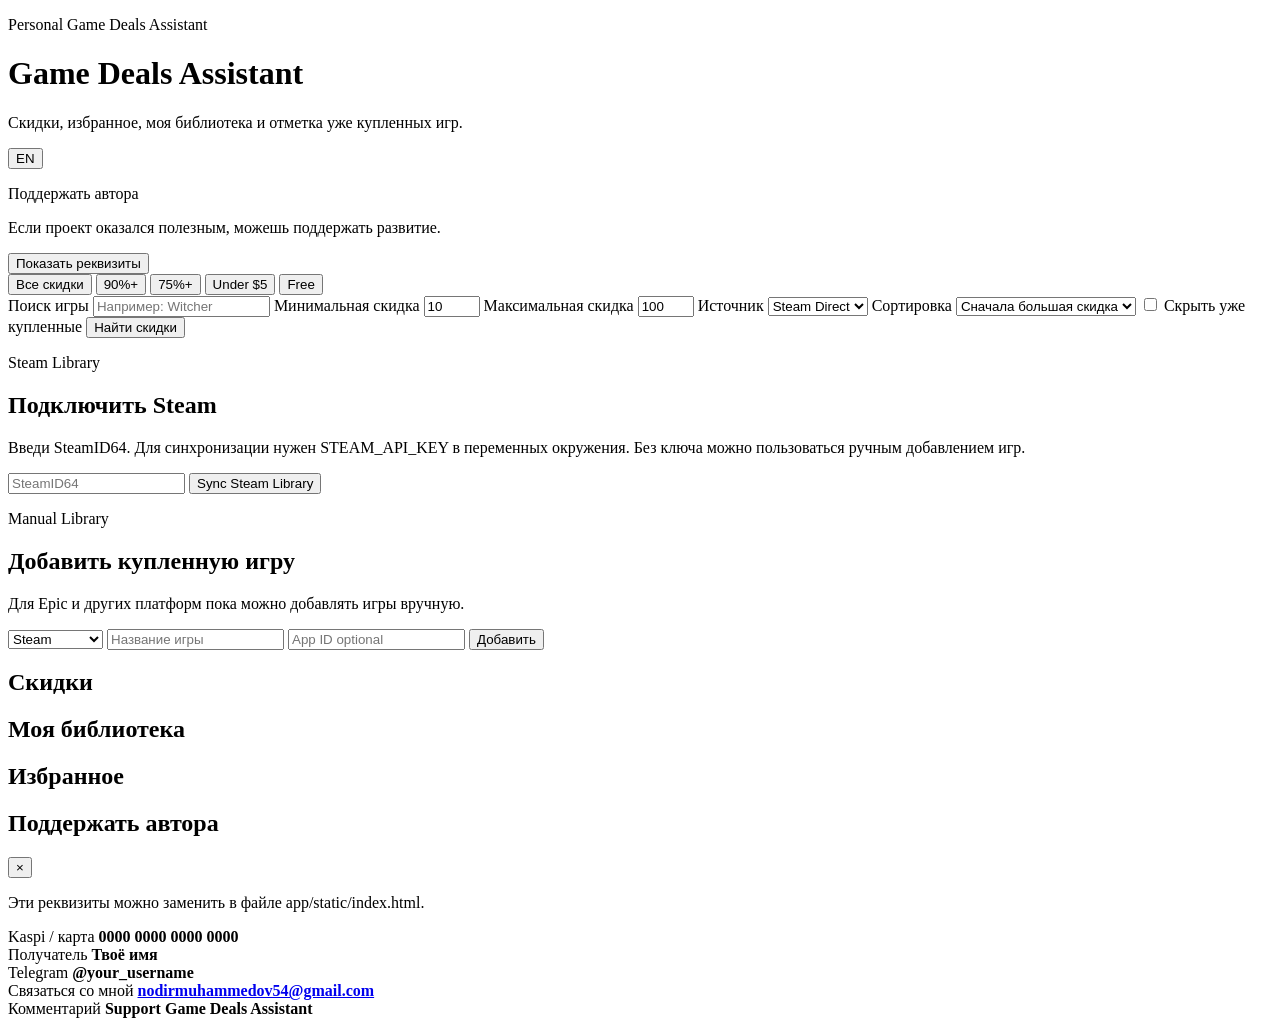
==== app/static/index.html @ 3bfd1684 "Fix language script cache" ====
<!DOCTYPE html>
<html lang="ru">
<head>
    <meta charset="UTF-8">
    <title>Game Deals Assistant</title>
    <link rel="stylesheet" href="/static/styles.css">
</head>
<body>
    <header class="hero">
        <div>
            <p class="badge" data-i18n="badge">Personal Game Deals Assistant</p>
            <h1 data-i18n="mainTitle">Game Deals Assistant</h1>
            <p class="subtitle" data-i18n="subtitle">
                Скидки, избранное, моя библиотека и отметка уже купленных игр.
            </p>
        </div>

        <div class="support-box">
            <button id="langToggleBtn" class="lang-btn">EN</button>

            <p class="support-title" data-i18n="supportTitle">Поддержать автора</p>
            <p class="support-text" data-i18n="supportText">
                Если проект оказался полезным, можешь поддержать развитие.
            </p>
            <button id="supportBtn" data-i18n="supportButton">Показать реквизиты</button>
        </div>
    </header>

    <main>
        <section class="panel">
            <div class="quick-actions">
                <button data-preset="all" data-i18n="allDeals">Все скидки</button>
                <button data-preset="90" data-i18n="discount90">90%+</button>
                <button data-preset="75" data-i18n="discount75">75%+</button>
                <button data-preset="under5" data-i18n="under5">Under $5</button>
                <button data-preset="free" data-i18n="free">Free</button>
            </div>

            <div class="filters">
                <label>
                    <span data-i18n="searchGame">Поиск игры</span>
                    <input
                        id="titleSearch"
                        type="text"
                        placeholder="Например: Witcher"
                        data-i18n-placeholder="searchPlaceholder"
                    >
                </label>

                <label>
                    <span data-i18n="minDiscount">Минимальная скидка</span>
                    <input id="minDiscount" type="number" min="0" max="100" value="10">
                </label>

                <label>
                    <span data-i18n="maxDiscount">Максимальная скидка</span>
                    <input id="maxDiscount" type="number" min="0" max="100" value="100">
                </label>

                <label>
                    <span data-i18n="source">Источник</span>
                    <select id="storeSelect">
                        <option value="steam_direct">Steam Direct</option>
                    </select>
                </label>

                <label>
                    <span data-i18n="sort">Сортировка</span>
                    <select id="sortSelect">
                        <option value="savings" data-i18n="sortSavings">Сначала большая скидка</option>
                        <option value="price" data-i18n="sortPrice">Сначала дешевле</option>
                        <option value="title" data-i18n="sortTitle">По названию</option>
                        <option value="store" data-i18n="sortStore">По магазину</option>
                    </select>
                </label>

                <label class="checkbox-label">
                    <input id="hideOwned" type="checkbox">
                    <span data-i18n="hideOwned">Скрыть уже купленные</span>
                </label>

                <button id="loadDealsBtn" data-i18n="findDeals">Найти скидки</button>
            </div>

            <p id="errorBox" class="error"></p>
        </section>

        <section class="library-section">
            <div class="library-card">
                <p class="badge">Steam Library</p>
                <h2 data-i18n="steamLibrary">Подключить Steam</h2>
                <p data-i18n="steamText">
                    Введи SteamID64. Для синхронизации нужен STEAM_API_KEY в переменных окружения.
                    Без ключа можно пользоваться ручным добавлением игр.
                </p>

                <div class="inline-form">
                    <input id="steamIdInput" type="text" placeholder="SteamID64">
                    <button id="syncSteamBtn" data-i18n="syncSteam">Sync Steam Library</button>
                </div>

                <p id="steamSyncStatus" class="muted"></p>
            </div>

            <div class="library-card">
                <p class="badge">Manual Library</p>
                <h2 data-i18n="manualLibrary">Добавить купленную игру</h2>
                <p data-i18n="manualText">
                    Для Epic и других платформ пока можно добавлять игры вручную.
                </p>

                <div class="inline-form">
                    <select id="manualPlatform">
                        <option value="steam">Steam</option>
                        <option value="epic">Epic Games</option>
                        <option value="gog">GOG</option>
                        <option value="other">Other</option>
                    </select>

                    <input
                        id="manualTitle"
                        type="text"
                        placeholder="Название игры"
                        data-i18n-placeholder="manualTitlePlaceholder"
                    >

                    <input
                        id="manualGameId"
                        type="text"
                        placeholder="App ID optional"
                        data-i18n-placeholder="manualGameIdPlaceholder"
                    >

                    <button id="manualAddBtn" data-i18n="add">Добавить</button>
                </div>
            </div>
        </section>

        <section class="grid-section">
            <div class="section-head">
                <h2 data-i18n="deals">Скидки</h2>
                <p id="dealsCount"></p>
            </div>
            <div id="dealsGrid" class="grid"></div>
        </section>

        <section class="grid-section">
            <div class="section-head">
                <h2 data-i18n="myLibrary">Моя библиотека</h2>
                <p id="ownedCount"></p>
            </div>
            <div id="ownedGrid" class="grid compact-grid"></div>
        </section>

        <section class="grid-section">
            <div class="section-head">
                <h2 data-i18n="favorites">Избранное</h2>
            </div>
            <div id="favoritesGrid" class="grid"></div>
        </section>
    </main>

    <div id="supportModal" class="modal hidden">
        <div class="modal-card">
            <div class="modal-head">
                <h2 data-i18n="supportTitle">Поддержать автора</h2>
                <button id="closeSupportBtn" class="icon-btn">×</button>
            </div>

            <p class="muted" data-i18n="supportModalText">
                Эти реквизиты можно заменить в файле app/static/index.html.
            </p>

            <div class="support-details">
                <div>
                    <span data-i18n="cardKaspi">Kaspi / карта</span>
                    <strong>0000 0000 0000 0000</strong>
                </div>

                <div>
                    <span data-i18n="receiver">Получатель</span>
                    <strong>Твоё имя</strong>
                </div>

                <div>
                    <span data-i18n="telegram">Telegram</span>
                    <strong>@your_username</strong>
                </div>

                <div>
                    <span data-i18n="contactMe">Связаться со мной</span>
                    <strong>
                        <a href="mailto:nodirmuhammedov54@gmail.com">nodirmuhammedov54@gmail.com</a>
                    </strong>
                </div>

                <div>
                    <span data-i18n="comment">Комментарий</span>
                    <strong>Support Game Deals Assistant</strong>
                </div>
            </div>
        </div>
    </div>

    <script src="/static/script.js?v=3"></script>
</body>
</html>
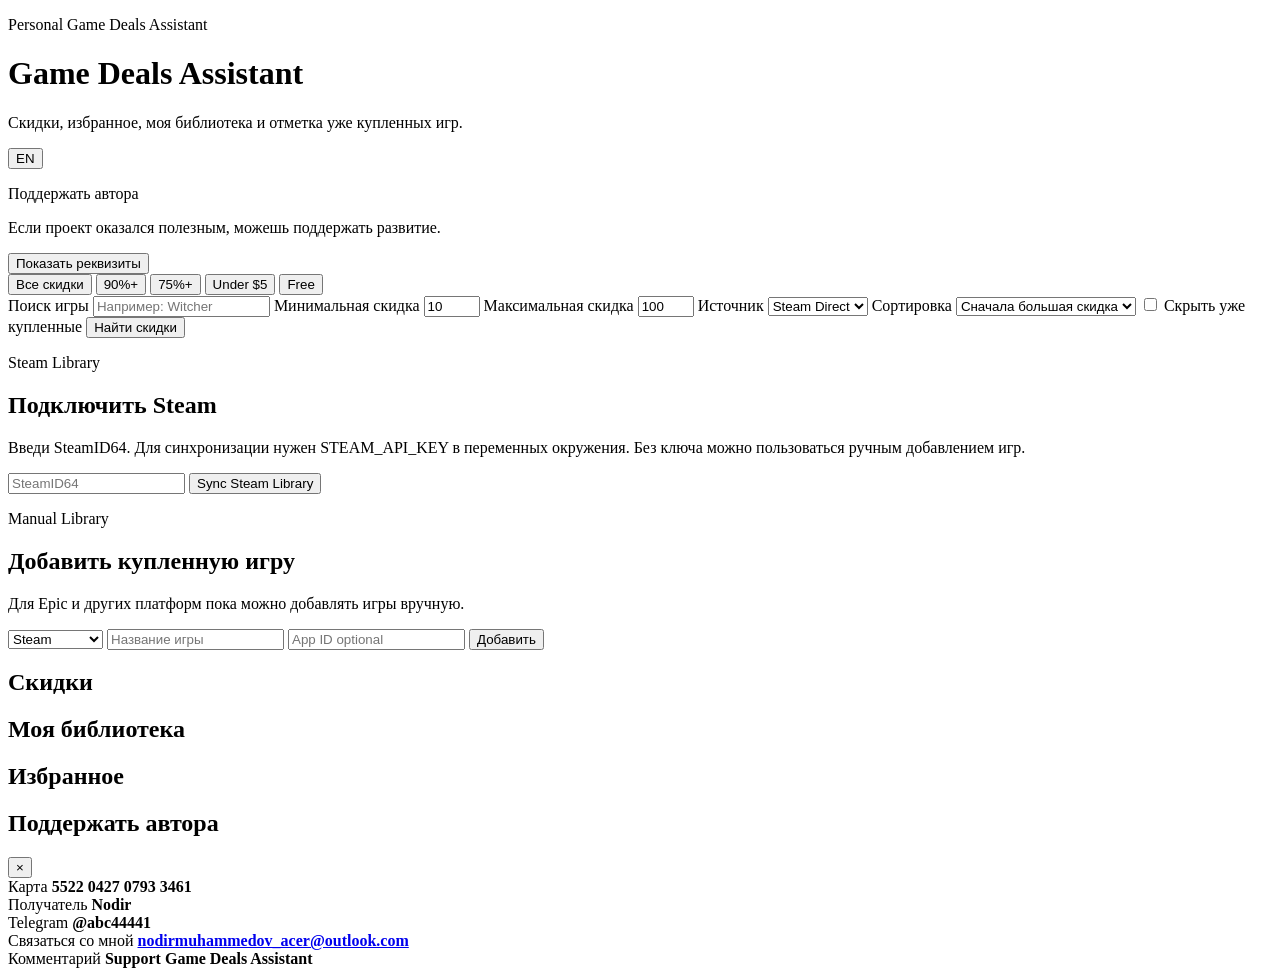
==== commit 631aa2d0: "Revise support details and contact information Updated support details in the HTML file, including n" ====
--- a/app/static/index.html
+++ b/app/static/index.html
@@ -167,30 +167,26 @@
                 <button id="closeSupportBtn" class="icon-btn">×</button>
             </div>
 
-            <p class="muted" data-i18n="supportModalText">
-                Эти реквизиты можно заменить в файле app/static/index.html.
-            </p>
-
             <div class="support-details">
                 <div>
-                    <span data-i18n="cardKaspi">Kaspi / карта</span>
-                    <strong>0000 0000 0000 0000</strong>
+                    <span data-i18n="cardKaspi">Карта</span>
+                    <strong>5522 0427 0793 3461</strong>
                 </div>
 
                 <div>
                     <span data-i18n="receiver">Получатель</span>
-                    <strong>Твоё имя</strong>
+                    <strong>Nodir</strong>
                 </div>
 
                 <div>
                     <span data-i18n="telegram">Telegram</span>
-                    <strong>@your_username</strong>
+                    <strong>@abc44441</strong>
                 </div>
 
                 <div>
                     <span data-i18n="contactMe">Связаться со мной</span>
                     <strong>
-                        <a href="mailto:nodirmuhammedov54@gmail.com">nodirmuhammedov54@gmail.com</a>
+                        <a href="mailto:nodirmuhammedov_acer@outlook.com">nodirmuhammedov_acer@outlook.com</a>
                     </strong>
                 </div>
 
@@ -204,4 +200,4 @@
 
     <script src="/static/script.js?v=3"></script>
 </body>
-</html>+</html>
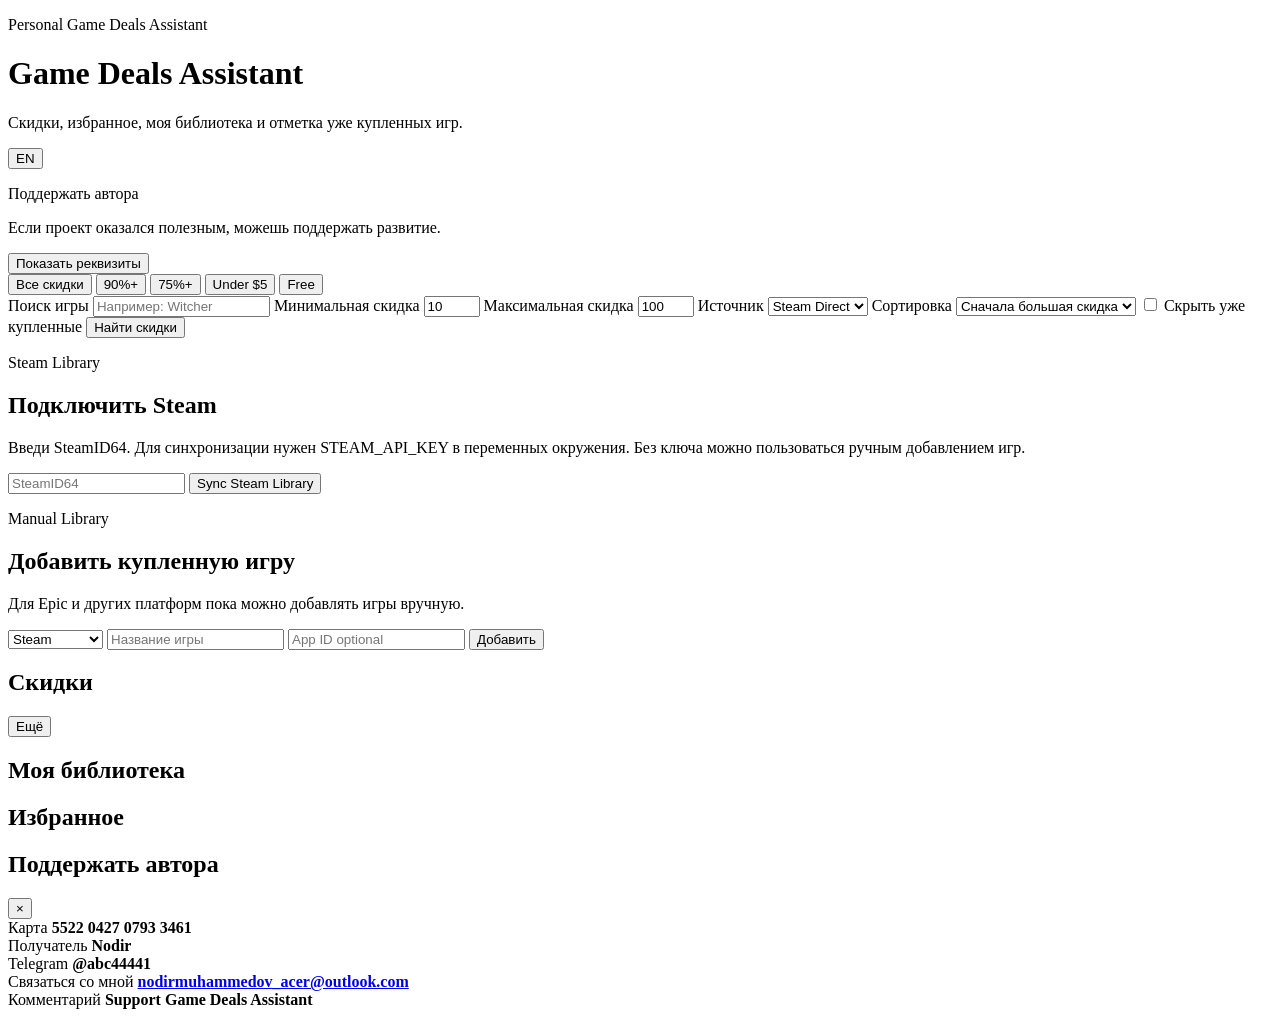
==== commit 087e698d: "improved searching function" ====
--- a/app/static/index.html
+++ b/app/static/index.html
@@ -142,6 +142,9 @@
                 <p id="dealsCount"></p>
             </div>
             <div id="dealsGrid" class="grid"></div>
+            <button id="loadMoreBtn" class="load-more-btn hidden" data-i18n="loadMore">
+        Ещё
+            </button>
         </section>
 
         <section class="grid-section">
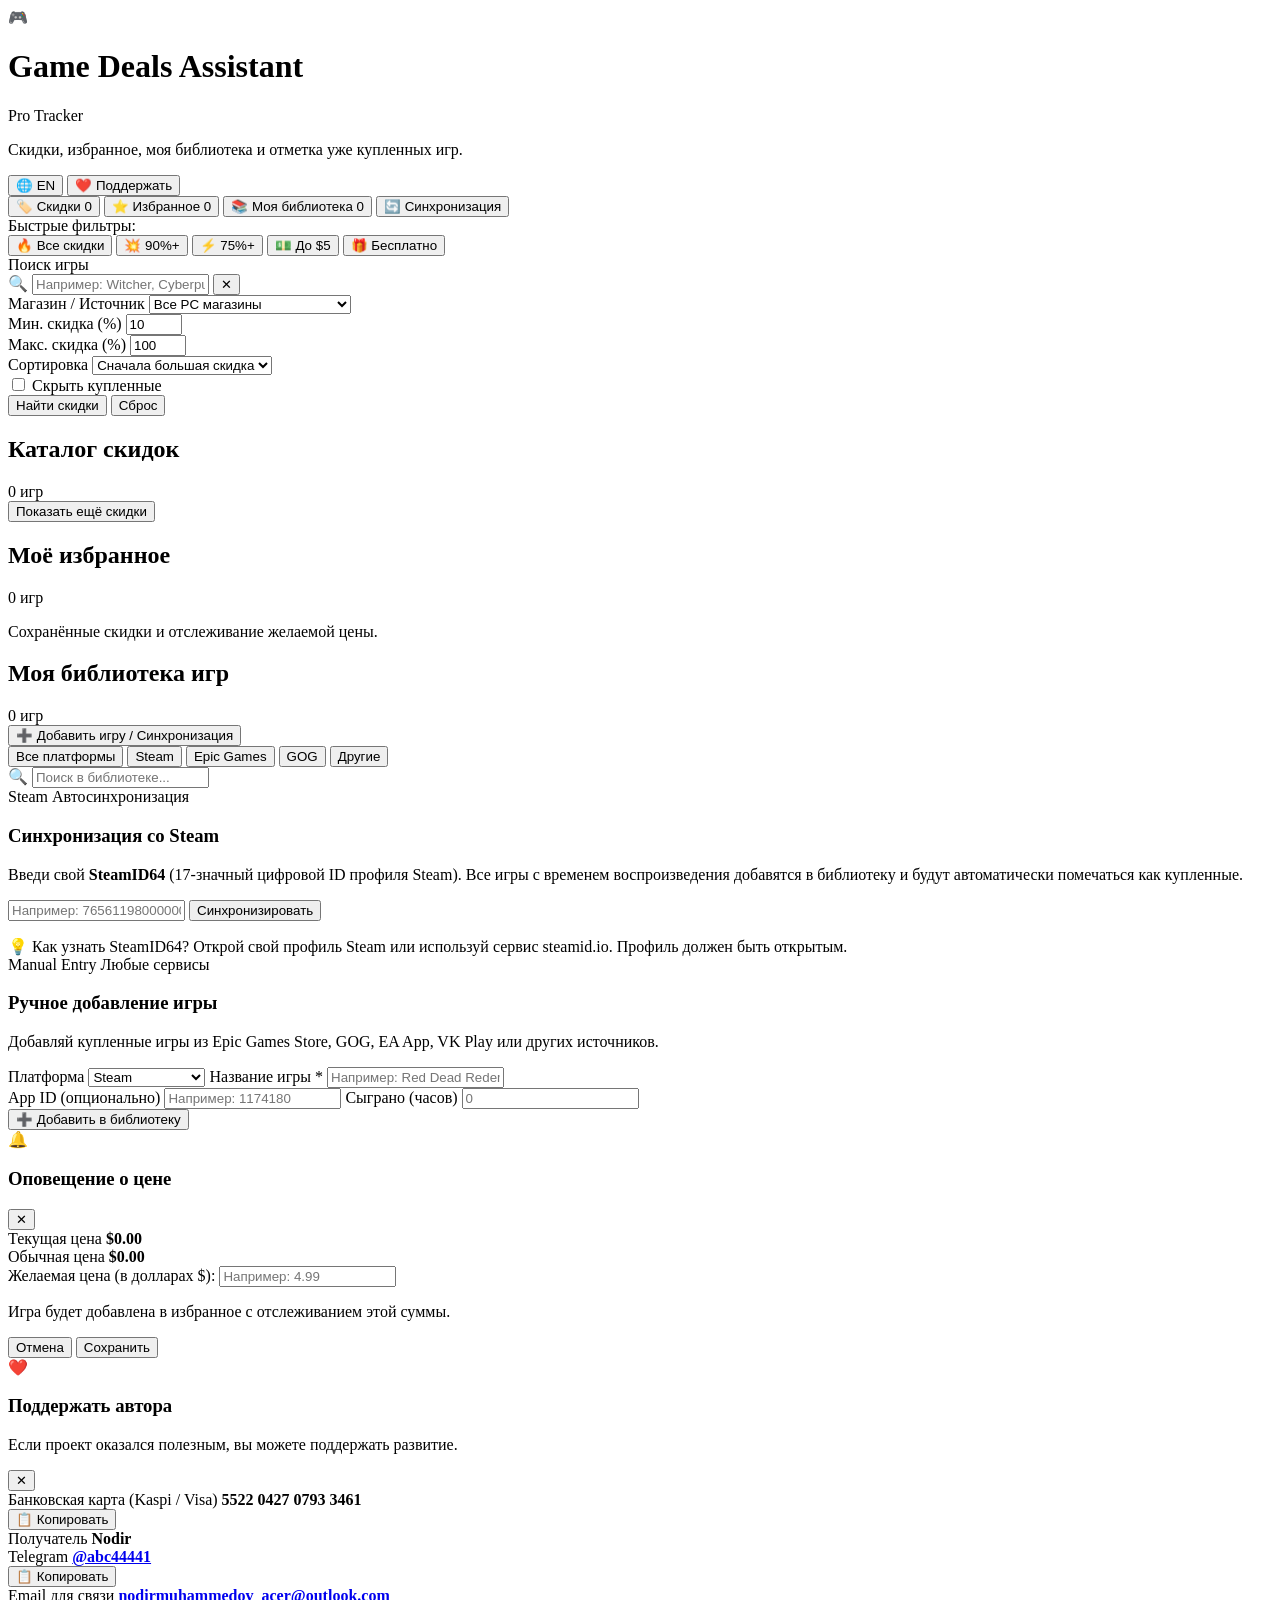
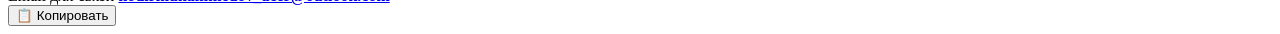
==== commit 18930a75: "Super fix" ====
--- a/app/static/index.html
+++ b/app/static/index.html
@@ -2,205 +2,405 @@
 <html lang="ru">
 <head>
     <meta charset="UTF-8">
+    <meta name="viewport" content="width=device-width, initial-scale=1.0">
     <title>Game Deals Assistant</title>
+    <link rel="icon" href="data:image/svg+xml,<svg xmlns=%22http://www.w3.org/2000/svg%22 viewBox=%220%22%20%220%22%20%22100%22%20%22100%22><text y=%22.9em%22 font-size=%2290%22>🎮</text></svg>">
     <link rel="stylesheet" href="/static/styles.css">
 </head>
 <body>
-    <header class="hero">
-        <div>
-            <p class="badge" data-i18n="badge">Personal Game Deals Assistant</p>
-            <h1 data-i18n="mainTitle">Game Deals Assistant</h1>
-            <p class="subtitle" data-i18n="subtitle">
-                Скидки, избранное, моя библиотека и отметка уже купленных игр.
-            </p>
+    <header class="navbar">
+        <div class="nav-brand">
+            <span class="brand-icon">🎮</span>
+            <div>
+                <div class="brand-title-wrap">
+                    <h1 class="brand-title">Game Deals Assistant</h1>
+                    <span class="brand-tag" data-i18n="badge">Pro Tracker</span>
+                </div>
+                <p class="brand-subtitle" data-i18n="subtitle">
+                    Скидки, избранное, моя библиотека и отметка уже купленных игр.
+                </p>
+            </div>
         </div>
 
-        <div class="support-box">
-            <button id="langToggleBtn" class="lang-btn">EN</button>
-
-            <p class="support-title" data-i18n="supportTitle">Поддержать автора</p>
-            <p class="support-text" data-i18n="supportText">
-                Если проект оказался полезным, можешь поддержать развитие.
-            </p>
-            <button id="supportBtn" data-i18n="supportButton">Показать реквизиты</button>
+        <div class="nav-actions">
+            <button id="langToggleBtn" class="pill-btn lang-btn" title="Switch language">
+                <span class="lang-flag">🌐</span>
+                <span id="langLabel">EN</span>
+            </button>
+            <button id="supportBtn" class="pill-btn support-btn" title="Поддержать автора">
+                <span>❤️</span>
+                <span data-i18n="supportButton">Поддержать</span>
+            </button>
         </div>
     </header>
 
-    <main>
-        <section class="panel">
-            <div class="quick-actions">
-                <button data-preset="all" data-i18n="allDeals">Все скидки</button>
-                <button data-preset="90" data-i18n="discount90">90%+</button>
-                <button data-preset="75" data-i18n="discount75">75%+</button>
-                <button data-preset="under5" data-i18n="under5">Under $5</button>
-                <button data-preset="free" data-i18n="free">Free</button>
-            </div>
-
-            <div class="filters">
-                <label>
-                    <span data-i18n="searchGame">Поиск игры</span>
-                    <input
-                        id="titleSearch"
-                        type="text"
-                        placeholder="Например: Witcher"
-                        data-i18n-placeholder="searchPlaceholder"
-                    >
-                </label>
-
-                <label>
-                    <span data-i18n="minDiscount">Минимальная скидка</span>
-                    <input id="minDiscount" type="number" min="0" max="100" value="10">
-                </label>
-
-                <label>
-                    <span data-i18n="maxDiscount">Максимальная скидка</span>
-                    <input id="maxDiscount" type="number" min="0" max="100" value="100">
-                </label>
-
-                <label>
-                    <span data-i18n="source">Источник</span>
-                    <select id="storeSelect">
-                        <option value="steam_direct">Steam Direct</option>
-                    </select>
-                </label>
-
-                <label>
-                    <span data-i18n="sort">Сортировка</span>
-                    <select id="sortSelect">
-                        <option value="savings" data-i18n="sortSavings">Сначала большая скидка</option>
-                        <option value="price" data-i18n="sortPrice">Сначала дешевле</option>
-                        <option value="title" data-i18n="sortTitle">По названию</option>
-                        <option value="store" data-i18n="sortStore">По магазину</option>
-                    </select>
-                </label>
-
-                <label class="checkbox-label">
-                    <input id="hideOwned" type="checkbox">
-                    <span data-i18n="hideOwned">Скрыть уже купленные</span>
-                </label>
-
-                <button id="loadDealsBtn" data-i18n="findDeals">Найти скидки</button>
-            </div>
-
-            <p id="errorBox" class="error"></p>
+    <div class="tabs-bar">
+        <button class="tab-btn active" data-tab="deals">
+            <span class="tab-icon">🏷️</span>
+            <span data-i18n="dealsTab">Скидки</span>
+            <span id="dealsCountBadge" class="tab-count">0</span>
+        </button>
+        <button class="tab-btn" data-tab="favorites">
+            <span class="tab-icon">⭐</span>
+            <span data-i18n="favoritesTab">Избранное</span>
+            <span id="favCountBadge" class="tab-count">0</span>
+        </button>
+        <button class="tab-btn" data-tab="library">
+            <span class="tab-icon">📚</span>
+            <span data-i18n="libraryTab">Моя библиотека</span>
+            <span id="libraryCountBadge" class="tab-count">0</span>
+        </button>
+        <button class="tab-btn" data-tab="sync">
+            <span class="tab-icon">🔄</span>
+            <span data-i18n="syncTab">Синхронизация</span>
+        </button>
+    </div>
+
+    <main class="content-container">
+        <!-- TAB 1: DEALS -->
+        <section id="tab-deals" class="tab-pane active">
+            <div class="panel filter-panel">
+                <div class="presets-row">
+                    <span class="presets-label" data-i18n="presetsLabel">Быстрые фильтры:</span>
+                    <div class="quick-actions">
+                        <button class="preset-btn active" data-preset="all" data-i18n="allDeals">🔥 Все скидки</button>
+                        <button class="preset-btn" data-preset="90" data-i18n="discount90">💥 90%+</button>
+                        <button class="preset-btn" data-preset="75" data-i18n="discount75">⚡ 75%+</button>
+                        <button class="preset-btn" data-preset="under5" data-i18n="under5">💵 До $5</button>
+                        <button class="preset-btn" data-preset="free" data-i18n="free">🎁 Бесплатно</button>
+                    </div>
+                </div>
+
+                <div class="filters-grid">
+                    <div class="filter-field search-field">
+                        <label for="titleSearch" data-i18n="searchGame">Поиск игры</label>
+                        <div class="input-with-clear">
+                            <span class="input-icon">🔍</span>
+                            <input
+                                id="titleSearch"
+                                type="text"
+                                placeholder="Например: Witcher, Cyberpunk, Doom..."
+                                data-i18n-placeholder="searchPlaceholder"
+                                autocomplete="off"
+                            >
+                            <button id="clearSearchBtn" class="clear-btn hidden" title="Очистить">✕</button>
+                        </div>
+                    </div>
+
+                    <div class="filter-field">
+                        <label for="storeSelect" data-i18n="source">Магазин / Источник</label>
+                        <select id="storeSelect">
+                            <option value="cheapshark_all" data-i18n="allStores">Все PC магазины</option>
+                            <option value="steam_direct">Steam Direct (Официальный)</option>
+                        </select>
+                    </div>
+
+                    <div class="filter-field">
+                        <label for="minDiscount" data-i18n="minDiscount">Мин. скидка (%)</label>
+                        <input id="minDiscount" type="number" min="0" max="100" value="10">
+                    </div>
+
+                    <div class="filter-field">
+                        <label for="maxDiscount" data-i18n="maxDiscount">Макс. скидка (%)</label>
+                        <input id="maxDiscount" type="number" min="0" max="100" value="100">
+                    </div>
+
+                    <div class="filter-field">
+                        <label for="sortSelect" data-i18n="sort">Сортировка</label>
+                        <select id="sortSelect">
+                            <option value="savings" data-i18n="sortSavings">Сначала большая скидка</option>
+                            <option value="price_asc" data-i18n="sortPriceAsc">Сначала дешевле</option>
+                            <option value="price_desc" data-i18n="sortPriceDesc">Сначала дороже</option>
+                            <option value="rating" data-i18n="sortRating">По рейтингу сделки</option>
+                            <option value="title" data-i18n="sortTitle">По названию (A-Z)</option>
+                            <option value="store" data-i18n="sortStore">По магазину</option>
+                        </select>
+                    </div>
+
+                    <div class="filter-field checkbox-field">
+                        <label class="switch-label">
+                            <input id="hideOwned" type="checkbox">
+                            <span class="switch-slider"></span>
+                            <span class="switch-text" data-i18n="hideOwned">Скрыть купленные</span>
+                        </label>
+                    </div>
+
+                    <div class="filter-actions">
+                        <button id="loadDealsBtn" class="btn btn-primary" data-i18n="findDeals">Найти скидки</button>
+                        <button id="resetFiltersBtn" class="btn btn-ghost" title="Сбросить фильтры" data-i18n="resetFilters">Сброс</button>
+                    </div>
+                </div>
+
+                <div id="errorBox" class="alert-box error hidden"></div>
+            </div>
+
+            <div class="section-head">
+                <div class="head-title-wrap">
+                    <h2 data-i18n="dealsHeading">Каталог скидок</h2>
+                    <span id="dealsCount" class="count-tag">0 игр</span>
+                </div>
+                <div class="view-status" id="dealsStatusText"></div>
+            </div>
+
+            <div id="dealsGrid" class="grid deals-grid"></div>
+
+            <div class="pagination-wrap">
+                <button id="loadMoreBtn" class="btn btn-secondary load-more-btn hidden" data-i18n="loadMore">
+                    Показать ещё скидки
+                </button>
+            </div>
         </section>
 
-        <section class="library-section">
-            <div class="library-card">
-                <p class="badge">Steam Library</p>
-                <h2 data-i18n="steamLibrary">Подключить Steam</h2>
-                <p data-i18n="steamText">
-                    Введи SteamID64. Для синхронизации нужен STEAM_API_KEY в переменных окружения.
-                    Без ключа можно пользоваться ручным добавлением игр.
+        <!-- TAB 2: FAVORITES -->
+        <section id="tab-favorites" class="tab-pane">
+            <div class="section-head">
+                <div class="head-title-wrap">
+                    <h2 data-i18n="favoritesHeading">Моё избранное</h2>
+                    <span id="favoritesCount" class="count-tag">0 игр</span>
+                </div>
+                <p class="section-desc" data-i18n="favoritesDesc">
+                    Сохранённые скидки и отслеживание желаемой цены.
                 </p>
-
-                <div class="inline-form">
-                    <input id="steamIdInput" type="text" placeholder="SteamID64">
-                    <button id="syncSteamBtn" data-i18n="syncSteam">Sync Steam Library</button>
-                </div>
-
-                <p id="steamSyncStatus" class="muted"></p>
-            </div>
-
-            <div class="library-card">
-                <p class="badge">Manual Library</p>
-                <h2 data-i18n="manualLibrary">Добавить купленную игру</h2>
-                <p data-i18n="manualText">
-                    Для Epic и других платформ пока можно добавлять игры вручную.
-                </p>
-
-                <div class="inline-form">
-                    <select id="manualPlatform">
-                        <option value="steam">Steam</option>
-                        <option value="epic">Epic Games</option>
-                        <option value="gog">GOG</option>
-                        <option value="other">Other</option>
-                    </select>
-
-                    <input
-                        id="manualTitle"
-                        type="text"
-                        placeholder="Название игры"
-                        data-i18n-placeholder="manualTitlePlaceholder"
-                    >
-
-                    <input
-                        id="manualGameId"
-                        type="text"
-                        placeholder="App ID optional"
-                        data-i18n-placeholder="manualGameIdPlaceholder"
-                    >
-
-                    <button id="manualAddBtn" data-i18n="add">Добавить</button>
-                </div>
-            </div>
+            </div>
+
+            <div id="favoritesGrid" class="grid favorites-grid"></div>
         </section>
 
-        <section class="grid-section">
+        <!-- TAB 3: LIBRARY -->
+        <section id="tab-library" class="tab-pane">
             <div class="section-head">
-                <h2 data-i18n="deals">Скидки</h2>
-                <p id="dealsCount"></p>
-            </div>
-            <div id="dealsGrid" class="grid"></div>
-            <button id="loadMoreBtn" class="load-more-btn hidden" data-i18n="loadMore">
-        Ещё
-            </button>
+                <div class="head-title-wrap">
+                    <h2 data-i18n="libraryHeading">Моя библиотека игр</h2>
+                    <span id="libraryCount" class="count-tag">0 игр</span>
+                </div>
+                <div class="library-actions-head">
+                    <button id="jumpToSyncBtn" class="btn btn-sm btn-secondary" data-i18n="addOrSyncBtn">
+                        ➕ Добавить игру / Синхронизация
+                    </button>
+                </div>
+            </div>
+
+            <div class="library-filter-bar">
+                <div class="library-pills">
+                    <button class="lib-pill active" data-platform="all" data-i18n="platformAll">Все платформы</button>
+                    <button class="lib-pill" data-platform="steam">Steam</button>
+                    <button class="lib-pill" data-platform="epic">Epic Games</button>
+                    <button class="lib-pill" data-platform="gog">GOG</button>
+                    <button class="lib-pill" data-platform="other" data-i18n="platformOther">Другие</button>
+                </div>
+
+                <div class="input-with-clear lib-search-wrap">
+                    <span class="input-icon">🔍</span>
+                    <input id="librarySearchInput" type="text" placeholder="Поиск в библиотеке..." data-i18n-placeholder="searchLibraryPlaceholder">
+                </div>
+            </div>
+
+            <div id="ownedGrid" class="grid library-grid"></div>
         </section>
 
-        <section class="grid-section">
-            <div class="section-head">
-                <h2 data-i18n="myLibrary">Моя библиотека</h2>
-                <p id="ownedCount"></p>
-            </div>
-            <div id="ownedGrid" class="grid compact-grid"></div>
-        </section>
-
-        <section class="grid-section">
-            <div class="section-head">
-                <h2 data-i18n="favorites">Избранное</h2>
-            </div>
-            <div id="favoritesGrid" class="grid"></div>
+        <!-- TAB 4: SYNC & ADD -->
+        <section id="tab-sync" class="tab-pane">
+            <div class="library-section">
+                <!-- STEAM SYNC CARD -->
+                <div class="library-card">
+                    <div class="card-badge-row">
+                        <span class="badge steam-badge">Steam</span>
+                        <span class="badge-status" id="steamAccountStatus" data-i18n="autoSync">Автосинхронизация</span>
+                    </div>
+                    <h3 data-i18n="steamLibrary">Синхронизация со Steam</h3>
+                    <p class="card-text" data-i18n="steamText">
+                        Введи свой <strong>SteamID64</strong> (17-значный цифровой ID профиля Steam).
+                        Все игры с временем воспроизведения добавятся в библиотеку и будут автоматически помечаться как купленные.
+                    </p>
+
+                    <div class="inline-form">
+                        <input id="steamIdInput" type="text" placeholder="Например: 76561198000000000" autocomplete="off">
+                        <button id="syncSteamBtn" class="btn btn-primary" data-i18n="syncSteam">Синхронизировать</button>
+                    </div>
+
+                    <p id="steamSyncStatus" class="status-msg"></p>
+
+                    <div class="helper-box">
+                        <span class="helper-icon">💡</span>
+                        <span data-i18n="steamIdHelper">Как узнать SteamID64? Открой свой профиль Steam или используй сервис steamid.io. Профиль должен быть открытым.</span>
+                    </div>
+                </div>
+
+                <!-- MANUAL ADD CARD -->
+                <div class="library-card">
+                    <div class="card-badge-row">
+                        <span class="badge manual-badge">Manual Entry</span>
+                        <span class="badge-status" data-i18n="anyPlatform">Любые сервисы</span>
+                    </div>
+                    <h3 data-i18n="manualLibrary">Ручное добавление игры</h3>
+                    <p class="card-text" data-i18n="manualText">
+                        Добавляй купленные игры из Epic Games Store, GOG, EA App, VK Play или других источников.
+                    </p>
+
+                    <form id="manualAddForm" class="manual-form">
+                        <div class="form-row">
+                            <label>
+                                <span data-i18n="platformLabel">Платформа</span>
+                                <select id="manualPlatform">
+                                    <option value="steam">Steam</option>
+                                    <option value="epic">Epic Games</option>
+                                    <option value="gog">GOG</option>
+                                    <option value="ea">EA App</option>
+                                    <option value="ubisoft">Ubisoft Connect</option>
+                                    <option value="other">Другое / Other</option>
+                                </select>
+                            </label>
+
+                            <label class="flex-2">
+                                <span data-i18n="gameTitleLabel">Название игры *</span>
+                                <input
+                                    id="manualTitle"
+                                    type="text"
+                                    required
+                                    placeholder="Например: Red Dead Redemption 2"
+                                    data-i18n-placeholder="manualTitlePlaceholder"
+                                >
+                            </label>
+                        </div>
+
+                        <div class="form-row">
+                            <label>
+                                <span data-i18n="appIdOptional">App ID (опционально)</span>
+                                <input
+                                    id="manualGameId"
+                                    type="text"
+                                    placeholder="Например: 1174180"
+                                    data-i18n-placeholder="manualGameIdPlaceholder"
+                                >
+                            </label>
+
+                            <label>
+                                <span data-i18n="playtimeOptional">Сыграно (часов)</span>
+                                <input
+                                    id="manualPlaytime"
+                                    type="number"
+                                    min="0"
+                                    step="0.5"
+                                    placeholder="0"
+                                >
+                            </label>
+                        </div>
+
+                        <button id="manualAddBtn" type="submit" class="btn btn-primary btn-block" data-i18n="addGameBtn">
+                            ➕ Добавить в библиотеку
+                        </button>
+                    </form>
+                </div>
+            </div>
         </section>
     </main>
 
-    <div id="supportModal" class="modal hidden">
+    <!-- TARGET PRICE MODAL -->
+    <div id="targetPriceModal" class="modal hidden" role="dialog" aria-modal="true">
         <div class="modal-card">
             <div class="modal-head">
-                <h2 data-i18n="supportTitle">Поддержать автора</h2>
-                <button id="closeSupportBtn" class="icon-btn">×</button>
-            </div>
-
-            <div class="support-details">
-                <div>
-                    <span data-i18n="cardKaspi">Карта</span>
-                    <strong>5522 0427 0793 3461</strong>
-                </div>
-
-                <div>
-                    <span data-i18n="receiver">Получатель</span>
-                    <strong>Nodir</strong>
-                </div>
-
-                <div>
-                    <span data-i18n="telegram">Telegram</span>
-                    <strong>@abc44441</strong>
-                </div>
-
-                <div>
-                    <span data-i18n="contactMe">Связаться со мной</span>
-                    <strong>
-                        <a href="mailto:nodirmuhammedov_acer@outlook.com">nodirmuhammedov_acer@outlook.com</a>
-                    </strong>
-                </div>
-
-                <div>
-                    <span data-i18n="comment">Комментарий</span>
-                    <strong>Support Game Deals Assistant</strong>
-                </div>
+                <div class="modal-title-wrap">
+                    <span class="modal-emoji">🔔</span>
+                    <div>
+                        <h3 data-i18n="targetPriceModalTitle">Оповещение о цене</h3>
+                        <p id="targetModalGameTitle" class="modal-game-name"></p>
+                    </div>
+                </div>
+                <button class="close-modal-btn" data-close="targetPriceModal">✕</button>
+            </div>
+
+            <div class="modal-body">
+                <div class="price-comparison-box">
+                    <div>
+                        <span class="price-lbl" data-i18n="currentPrice">Текущая цена</span>
+                        <strong id="targetModalCurrentPrice" class="price-val">$0.00</strong>
+                    </div>
+                    <div>
+                        <span class="price-lbl" data-i18n="normalPrice">Обычная цена</span>
+                        <strong id="targetModalNormalPrice" class="price-val strike">$0.00</strong>
+                    </div>
+                </div>
+
+                <label class="modal-input-label">
+                    <span data-i18n="targetPriceInputLabel">Желаемая цена (в долларах $):</span>
+                    <input id="targetPriceInput" type="number" min="0" step="0.5" placeholder="Например: 4.99">
+                </label>
+                <p class="modal-hint" data-i18n="targetPriceHint">
+                    Игра будет добавлена в избранное с отслеживанием этой суммы.
+                </p>
+            </div>
+
+            <div class="modal-footer">
+                <button class="btn btn-ghost" data-close="targetPriceModal" data-i18n="cancelBtn">Отмена</button>
+                <button id="saveTargetPriceBtn" class="btn btn-primary" data-i18n="saveAlertBtn">Сохранить</button>
             </div>
         </div>
     </div>
 
-    <script src="/static/script.js?v=3"></script>
+    <!-- SUPPORT AUTHOR MODAL -->
+    <div id="supportModal" class="modal hidden" role="dialog" aria-modal="true">
+        <div class="modal-card support-modal-card">
+            <div class="modal-head">
+                <div class="modal-title-wrap">
+                    <span class="modal-emoji">❤️</span>
+                    <div>
+                        <h3 data-i18n="supportTitle">Поддержать автора</h3>
+                        <p class="modal-subtext" data-i18n="supportText">
+                            Если проект оказался полезным, вы можете поддержать развитие.
+                        </p>
+                    </div>
+                </div>
+                <button id="closeSupportBtn" class="close-modal-btn">✕</button>
+            </div>
+
+            <div class="support-details">
+                <div class="support-item">
+                    <div class="support-info">
+                        <span class="support-lbl" data-i18n="cardKaspi">Банковская карта (Kaspi / Visa)</span>
+                        <strong class="support-val copyable" id="cardNumberVal">5522 0427 0793 3461</strong>
+                    </div>
+                    <button class="copy-btn" data-copy="5522 0427 0793 3461" title="Скопировать">
+                        📋 <span class="copy-text" data-i18n="copyBtn">Копировать</span>
+                    </button>
+                </div>
+
+                <div class="support-item">
+                    <div class="support-info">
+                        <span class="support-lbl" data-i18n="receiver">Получатель</span>
+                        <strong class="support-val">Nodir</strong>
+                    </div>
+                </div>
+
+                <div class="support-item">
+                    <div class="support-info">
+                        <span class="support-lbl" data-i18n="telegram">Telegram</span>
+                        <strong class="support-val">
+                            <a href="https://t.me/abc44441" target="_blank" rel="noopener">@abc44441</a>
+                        </strong>
+                    </div>
+                    <button class="copy-btn" data-copy="@abc44441" title="Скопировать">
+                        📋 <span class="copy-text" data-i18n="copyBtn">Копировать</span>
+                    </button>
+                </div>
+
+                <div class="support-item">
+                    <div class="support-info">
+                        <span class="support-lbl" data-i18n="contactMe">Email для связи</span>
+                        <strong class="support-val">
+                            <a href="mailto:nodirmuhammedov_acer@outlook.com">nodirmuhammedov_acer@outlook.com</a>
+                        </strong>
+                    </div>
+                    <button class="copy-btn" data-copy="nodirmuhammedov_acer@outlook.com" title="Скопировать">
+                        📋 <span class="copy-text" data-i18n="copyBtn">Копировать</span>
+                    </button>
+                </div>
+            </div>
+        </div>
+    </div>
+
+    <!-- TOAST NOTIFICATION CONTAINER -->
+    <div id="toastContainer" class="toast-container" aria-live="polite"></div>
+
+    <script src="/static/script.js?v=4"></script>
 </body>
 </html>
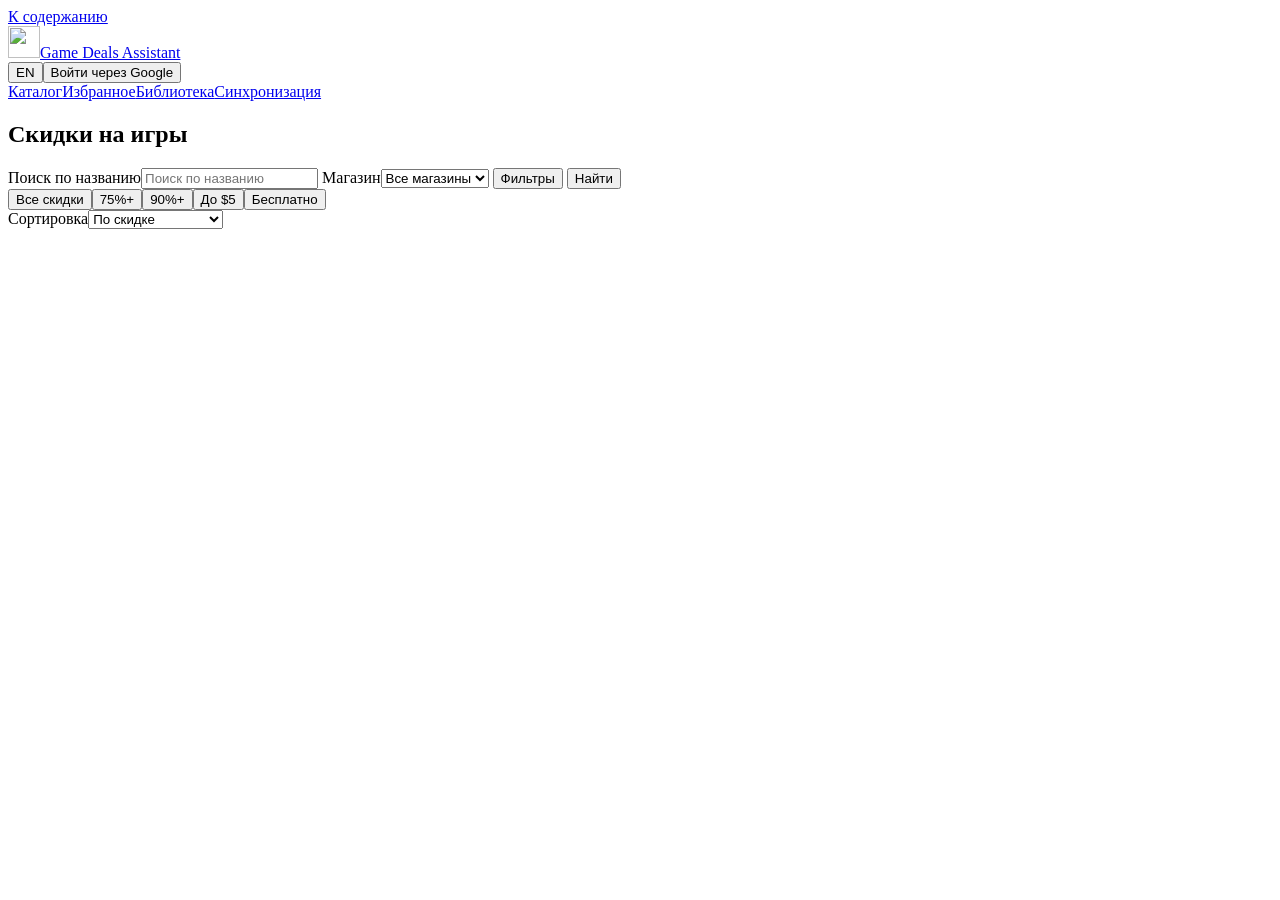
==== commit 95c660e9: "feat(ui): redesign interface with session-aware navigation, auth states, and brand assets" ====
--- a/app/static/index.html
+++ b/app/static/index.html
@@ -1,406 +1,211 @@
-<!DOCTYPE html>
+<!doctype html>
 <html lang="ru">
-<head>
-    <meta charset="UTF-8">
-    <meta name="viewport" content="width=device-width, initial-scale=1.0">
+  <head>
+    <meta charset="utf-8" />
+    <meta name="viewport" content="width=device-width, initial-scale=1" />
+    <meta name="theme-color" content="#fafbf8" />
     <title>Game Deals Assistant</title>
-    <link rel="icon" href="data:image/svg+xml,<svg xmlns=%22http://www.w3.org/2000/svg%22 viewBox=%220%22%20%220%22%20%22100%22%20%22100%22><text y=%22.9em%22 font-size=%2290%22>🎮</text></svg>">
-    <link rel="stylesheet" href="/static/styles.css">
-</head>
-<body>
-    <header class="navbar">
-        <div class="nav-brand">
-            <span class="brand-icon">🎮</span>
-            <div>
-                <div class="brand-title-wrap">
-                    <h1 class="brand-title">Game Deals Assistant</h1>
-                    <span class="brand-tag" data-i18n="badge">Pro Tracker</span>
-                </div>
-                <p class="brand-subtitle" data-i18n="subtitle">
-                    Скидки, избранное, моя библиотека и отметка уже купленных игр.
-                </p>
-            </div>
-        </div>
-
-        <div class="nav-actions">
-            <button id="langToggleBtn" class="pill-btn lang-btn" title="Switch language">
-                <span class="lang-flag">🌐</span>
-                <span id="langLabel">EN</span>
+    <link rel="icon" href="/static/mark.svg" type="image/svg+xml" />
+    <link rel="stylesheet" href="/static/styles.css" />
+    <script defer src="/static/script.js"></script>
+  </head>
+  <body>
+    <a class="skip" href="#main" data-t="skip">К содержанию</a>
+    <header>
+      <div class="wrap mast">
+        <a class="brand" href="#deals"
+          ><img src="/static/mark.svg" width="32" height="32" alt="" />Game
+          Deals Assistant</a
+        >
+        <div class="account">
+          <button id="language" type="button">EN</button
+          ><span id="identity"></span
+          ><button id="account" type="button" data-t="login">
+            Войти через Google
+          </button>
+        </div>
+      </div>
+    </header>
+    <nav class="wrap nav">
+      <a href="#deals" data-t="catalog">Каталог</a
+      ><a href="#favorites" data-t="favorites">Избранное</a
+      ><a href="#library" data-t="library">Библиотека</a
+      ><a href="#sync" data-t="sync">Синхронизация</a>
+    </nav>
+    <main id="main" class="wrap" tabindex="-1">
+      <div id="notice" role="alert" hidden>
+        <span></span><button type="button" data-t="close">Закрыть</button>
+      </div>
+      <section id="deals">
+        <h1 data-t="deals">Скидки на игры</h1>
+        <form id="filters">
+          <div class="toolbar">
+            <label class="search"
+              ><span class="sr" data-t="search">Поиск по названию</span
+              ><input
+                id="query"
+                type="search"
+                data-placeholder="search"
+                placeholder="Поиск по названию"
+                maxlength="200"
+            /></label>
+            <label class="control"
+              ><span class="sr" data-t="store">Магазин</span
+              ><select id="store">
+                <option value="" data-t="allStores">Все магазины</option>
+                <option value="steam_direct">Steam Direct</option>
+              </select></label
+            >
+            <button
+              type="button"
+              id="toggleFilters"
+              aria-expanded="false"
+              aria-controls="advanced"
+              data-t="filters"
+            >
+              Фильтры
             </button>
-            <button id="supportBtn" class="pill-btn support-btn" title="Поддержать автора">
-                <span>❤️</span>
-                <span data-i18n="supportButton">Поддержать</span>
+            <button class="primary" data-t="find">Найти</button>
+          </div>
+          <div id="advanced" hidden>
+            <label
+              ><span data-t="min">Скидка от, %</span
+              ><input
+                id="min"
+                required
+                type="number"
+                min="0"
+                max="100"
+                value="10" /></label
+            ><label
+              ><span data-t="max">Скидка до, %</span
+              ><input
+                id="max"
+                required
+                type="number"
+                min="0"
+                max="100"
+                value="100" /></label
+            ><label class="check"
+              ><input id="owned" type="checkbox" /><span data-t="hideOwned"
+                >Скрыть купленные</span
+              ></label
+            ><button type="button" id="reset" data-t="reset">Сбросить</button>
+          </div>
+          <div class="presets">
+            <button
+              type="button"
+              data-preset="all"
+              aria-pressed="true"
+              data-t="all"
+            >
+              Все скидки</button
+            ><button type="button" data-preset="75">75%+</button
+            ><button type="button" data-preset="90">90%+</button
+            ><button type="button" data-preset="under5" data-t="under5">
+              До $5</button
+            ><button type="button" data-preset="free" data-t="free">
+              Бесплатно
             </button>
-        </div>
-    </header>
-
-    <div class="tabs-bar">
-        <button class="tab-btn active" data-tab="deals">
-            <span class="tab-icon">🏷️</span>
-            <span data-i18n="dealsTab">Скидки</span>
-            <span id="dealsCountBadge" class="tab-count">0</span>
-        </button>
-        <button class="tab-btn" data-tab="favorites">
-            <span class="tab-icon">⭐</span>
-            <span data-i18n="favoritesTab">Избранное</span>
-            <span id="favCountBadge" class="tab-count">0</span>
-        </button>
-        <button class="tab-btn" data-tab="library">
-            <span class="tab-icon">📚</span>
-            <span data-i18n="libraryTab">Моя библиотека</span>
-            <span id="libraryCountBadge" class="tab-count">0</span>
-        </button>
-        <button class="tab-btn" data-tab="sync">
-            <span class="tab-icon">🔄</span>
-            <span data-i18n="syncTab">Синхронизация</span>
-        </button>
-    </div>
-
-    <main class="content-container">
-        <!-- TAB 1: DEALS -->
-        <section id="tab-deals" class="tab-pane active">
-            <div class="panel filter-panel">
-                <div class="presets-row">
-                    <span class="presets-label" data-i18n="presetsLabel">Быстрые фильтры:</span>
-                    <div class="quick-actions">
-                        <button class="preset-btn active" data-preset="all" data-i18n="allDeals">🔥 Все скидки</button>
-                        <button class="preset-btn" data-preset="90" data-i18n="discount90">💥 90%+</button>
-                        <button class="preset-btn" data-preset="75" data-i18n="discount75">⚡ 75%+</button>
-                        <button class="preset-btn" data-preset="under5" data-i18n="under5">💵 До $5</button>
-                        <button class="preset-btn" data-preset="free" data-i18n="free">🎁 Бесплатно</button>
-                    </div>
-                </div>
-
-                <div class="filters-grid">
-                    <div class="filter-field search-field">
-                        <label for="titleSearch" data-i18n="searchGame">Поиск игры</label>
-                        <div class="input-with-clear">
-                            <span class="input-icon">🔍</span>
-                            <input
-                                id="titleSearch"
-                                type="text"
-                                placeholder="Например: Witcher, Cyberpunk, Doom..."
-                                data-i18n-placeholder="searchPlaceholder"
-                                autocomplete="off"
-                            >
-                            <button id="clearSearchBtn" class="clear-btn hidden" title="Очистить">✕</button>
-                        </div>
-                    </div>
-
-                    <div class="filter-field">
-                        <label for="storeSelect" data-i18n="source">Магазин / Источник</label>
-                        <select id="storeSelect">
-                            <option value="cheapshark_all" data-i18n="allStores">Все PC магазины</option>
-                            <option value="steam_direct">Steam Direct (Официальный)</option>
-                        </select>
-                    </div>
-
-                    <div class="filter-field">
-                        <label for="minDiscount" data-i18n="minDiscount">Мин. скидка (%)</label>
-                        <input id="minDiscount" type="number" min="0" max="100" value="10">
-                    </div>
-
-                    <div class="filter-field">
-                        <label for="maxDiscount" data-i18n="maxDiscount">Макс. скидка (%)</label>
-                        <input id="maxDiscount" type="number" min="0" max="100" value="100">
-                    </div>
-
-                    <div class="filter-field">
-                        <label for="sortSelect" data-i18n="sort">Сортировка</label>
-                        <select id="sortSelect">
-                            <option value="savings" data-i18n="sortSavings">Сначала большая скидка</option>
-                            <option value="price_asc" data-i18n="sortPriceAsc">Сначала дешевле</option>
-                            <option value="price_desc" data-i18n="sortPriceDesc">Сначала дороже</option>
-                            <option value="rating" data-i18n="sortRating">По рейтингу сделки</option>
-                            <option value="title" data-i18n="sortTitle">По названию (A-Z)</option>
-                            <option value="store" data-i18n="sortStore">По магазину</option>
-                        </select>
-                    </div>
-
-                    <div class="filter-field checkbox-field">
-                        <label class="switch-label">
-                            <input id="hideOwned" type="checkbox">
-                            <span class="switch-slider"></span>
-                            <span class="switch-text" data-i18n="hideOwned">Скрыть купленные</span>
-                        </label>
-                    </div>
-
-                    <div class="filter-actions">
-                        <button id="loadDealsBtn" class="btn btn-primary" data-i18n="findDeals">Найти скидки</button>
-                        <button id="resetFiltersBtn" class="btn btn-ghost" title="Сбросить фильтры" data-i18n="resetFilters">Сброс</button>
-                    </div>
-                </div>
-
-                <div id="errorBox" class="alert-box error hidden"></div>
-            </div>
-
-            <div class="section-head">
-                <div class="head-title-wrap">
-                    <h2 data-i18n="dealsHeading">Каталог скидок</h2>
-                    <span id="dealsCount" class="count-tag">0 игр</span>
-                </div>
-                <div class="view-status" id="dealsStatusText"></div>
-            </div>
-
-            <div id="dealsGrid" class="grid deals-grid"></div>
-
-            <div class="pagination-wrap">
-                <button id="loadMoreBtn" class="btn btn-secondary load-more-btn hidden" data-i18n="loadMore">
-                    Показать ещё скидки
-                </button>
-            </div>
-        </section>
-
-        <!-- TAB 2: FAVORITES -->
-        <section id="tab-favorites" class="tab-pane">
-            <div class="section-head">
-                <div class="head-title-wrap">
-                    <h2 data-i18n="favoritesHeading">Моё избранное</h2>
-                    <span id="favoritesCount" class="count-tag">0 игр</span>
-                </div>
-                <p class="section-desc" data-i18n="favoritesDesc">
-                    Сохранённые скидки и отслеживание желаемой цены.
-                </p>
-            </div>
-
-            <div id="favoritesGrid" class="grid favorites-grid"></div>
-        </section>
-
-        <!-- TAB 3: LIBRARY -->
-        <section id="tab-library" class="tab-pane">
-            <div class="section-head">
-                <div class="head-title-wrap">
-                    <h2 data-i18n="libraryHeading">Моя библиотека игр</h2>
-                    <span id="libraryCount" class="count-tag">0 игр</span>
-                </div>
-                <div class="library-actions-head">
-                    <button id="jumpToSyncBtn" class="btn btn-sm btn-secondary" data-i18n="addOrSyncBtn">
-                        ➕ Добавить игру / Синхронизация
-                    </button>
-                </div>
-            </div>
-
-            <div class="library-filter-bar">
-                <div class="library-pills">
-                    <button class="lib-pill active" data-platform="all" data-i18n="platformAll">Все платформы</button>
-                    <button class="lib-pill" data-platform="steam">Steam</button>
-                    <button class="lib-pill" data-platform="epic">Epic Games</button>
-                    <button class="lib-pill" data-platform="gog">GOG</button>
-                    <button class="lib-pill" data-platform="other" data-i18n="platformOther">Другие</button>
-                </div>
-
-                <div class="input-with-clear lib-search-wrap">
-                    <span class="input-icon">🔍</span>
-                    <input id="librarySearchInput" type="text" placeholder="Поиск в библиотеке..." data-i18n-placeholder="searchLibraryPlaceholder">
-                </div>
-            </div>
-
-            <div id="ownedGrid" class="grid library-grid"></div>
-        </section>
-
-        <!-- TAB 4: SYNC & ADD -->
-        <section id="tab-sync" class="tab-pane">
-            <div class="library-section">
-                <!-- STEAM SYNC CARD -->
-                <div class="library-card">
-                    <div class="card-badge-row">
-                        <span class="badge steam-badge">Steam</span>
-                        <span class="badge-status" id="steamAccountStatus" data-i18n="autoSync">Автосинхронизация</span>
-                    </div>
-                    <h3 data-i18n="steamLibrary">Синхронизация со Steam</h3>
-                    <p class="card-text" data-i18n="steamText">
-                        Введи свой <strong>SteamID64</strong> (17-значный цифровой ID профиля Steam).
-                        Все игры с временем воспроизведения добавятся в библиотеку и будут автоматически помечаться как купленные.
-                    </p>
-
-                    <div class="inline-form">
-                        <input id="steamIdInput" type="text" placeholder="Например: 76561198000000000" autocomplete="off">
-                        <button id="syncSteamBtn" class="btn btn-primary" data-i18n="syncSteam">Синхронизировать</button>
-                    </div>
-
-                    <p id="steamSyncStatus" class="status-msg"></p>
-
-                    <div class="helper-box">
-                        <span class="helper-icon">💡</span>
-                        <span data-i18n="steamIdHelper">Как узнать SteamID64? Открой свой профиль Steam или используй сервис steamid.io. Профиль должен быть открытым.</span>
-                    </div>
-                </div>
-
-                <!-- MANUAL ADD CARD -->
-                <div class="library-card">
-                    <div class="card-badge-row">
-                        <span class="badge manual-badge">Manual Entry</span>
-                        <span class="badge-status" data-i18n="anyPlatform">Любые сервисы</span>
-                    </div>
-                    <h3 data-i18n="manualLibrary">Ручное добавление игры</h3>
-                    <p class="card-text" data-i18n="manualText">
-                        Добавляй купленные игры из Epic Games Store, GOG, EA App, VK Play или других источников.
-                    </p>
-
-                    <form id="manualAddForm" class="manual-form">
-                        <div class="form-row">
-                            <label>
-                                <span data-i18n="platformLabel">Платформа</span>
-                                <select id="manualPlatform">
-                                    <option value="steam">Steam</option>
-                                    <option value="epic">Epic Games</option>
-                                    <option value="gog">GOG</option>
-                                    <option value="ea">EA App</option>
-                                    <option value="ubisoft">Ubisoft Connect</option>
-                                    <option value="other">Другое / Other</option>
-                                </select>
-                            </label>
-
-                            <label class="flex-2">
-                                <span data-i18n="gameTitleLabel">Название игры *</span>
-                                <input
-                                    id="manualTitle"
-                                    type="text"
-                                    required
-                                    placeholder="Например: Red Dead Redemption 2"
-                                    data-i18n-placeholder="manualTitlePlaceholder"
-                                >
-                            </label>
-                        </div>
-
-                        <div class="form-row">
-                            <label>
-                                <span data-i18n="appIdOptional">App ID (опционально)</span>
-                                <input
-                                    id="manualGameId"
-                                    type="text"
-                                    placeholder="Например: 1174180"
-                                    data-i18n-placeholder="manualGameIdPlaceholder"
-                                >
-                            </label>
-
-                            <label>
-                                <span data-i18n="playtimeOptional">Сыграно (часов)</span>
-                                <input
-                                    id="manualPlaytime"
-                                    type="number"
-                                    min="0"
-                                    step="0.5"
-                                    placeholder="0"
-                                >
-                            </label>
-                        </div>
-
-                        <button id="manualAddBtn" type="submit" class="btn btn-primary btn-block" data-i18n="addGameBtn">
-                            ➕ Добавить в библиотеку
-                        </button>
-                    </form>
-                </div>
-            </div>
-        </section>
+          </div>
+        </form>
+        <div class="result-head">
+          <span id="count" aria-live="polite"></span
+          ><label
+            ><span class="sr" data-t="sort">Сортировка</span
+            ><select id="sort">
+              <option value="savings" data-t="byDiscount">По скидке</option>
+              <option value="low" data-t="low">Сначала дешевле</option>
+              <option value="high" data-t="high">Сначала дороже</option>
+              <option value="rating" data-t="rating">По рейтингу</option>
+              <option value="title" data-t="byTitle">По названию</option>
+              <option value="store" data-t="byStore">По магазину</option>
+            </select></label
+          >
+        </div>
+        <div id="dealRows"></div>
+        <div id="dealStatus" role="status"></div>
+        <button id="more" hidden data-t="more">Показать ещё</button>
+      </section>
+      <section id="favorites" hidden>
+        <h1 data-t="favorites">Избранное</h1>
+        <div id="favoriteRows"></div>
+      </section>
+      <section id="library" hidden>
+        <h1 data-t="library">Библиотека</h1>
+        <div class="personal toolbar">
+          <label class="search"
+            ><span class="sr" data-t="librarySearch">Поиск в библиотеке</span
+            ><input
+              type="search"
+              id="librarySearch"
+              data-placeholder="librarySearch" /></label
+          ><label
+            ><span class="sr" data-t="platform">Платформа</span
+            ><select id="libraryPlatform">
+              <option value="" data-t="platforms">Все платформы</option>
+            </select></label
+          ><a class="button" href="#sync" data-t="addGame">Добавить игру</a>
+        </div>
+        <div id="libraryRows"></div>
+      </section>
+      <section id="sync" hidden>
+        <h1 data-t="sync">Синхронизация</h1>
+        <div id="syncGate"></div>
+        <div class="personal forms">
+          <form id="steamForm">
+            <h2 data-t="steamLibrary">Библиотека Steam</h2>
+            <p data-t="steamHint">
+              Введите 17 цифр SteamID64. Откройте доступ к играм в настройках
+              приватности Steam.
+            </p>
+            <label
+              >SteamID64<input
+                name="steam_id"
+                required
+                pattern="[0-9]{17}"
+                maxlength="17"
+                inputmode="numeric"
+                placeholder="76561198000000000" /></label
+            ><button class="primary" data-t="import">Импортировать</button>
+            <div class="feedback" role="status"></div>
+          </form>
+          <form id="manualForm">
+            <h2 data-t="addGame">Добавить игру</h2>
+            <label
+              ><span data-t="game">Название игры</span
+              ><input name="title" required maxlength="255" /></label
+            ><label
+              ><span data-t="platform">Платформа</span
+              ><select id="manualPlatform" name="platform"></select></label
+            ><label
+              ><span data-t="appId">App ID (необязательно)</span
+              ><input name="platform_game_id" maxlength="200" /></label
+            ><label
+              ><span data-t="playtime">Сыграно, часов</span
+              ><input name="hours" type="number" min="0" step="0.1" /></label
+            ><button class="primary" data-t="add">Добавить</button>
+            <div class="feedback" role="status"></div>
+          </form>
+        </div>
+      </section>
     </main>
-
-    <!-- TARGET PRICE MODAL -->
-    <div id="targetPriceModal" class="modal hidden" role="dialog" aria-modal="true">
-        <div class="modal-card">
-            <div class="modal-head">
-                <div class="modal-title-wrap">
-                    <span class="modal-emoji">🔔</span>
-                    <div>
-                        <h3 data-i18n="targetPriceModalTitle">Оповещение о цене</h3>
-                        <p id="targetModalGameTitle" class="modal-game-name"></p>
-                    </div>
-                </div>
-                <button class="close-modal-btn" data-close="targetPriceModal">✕</button>
-            </div>
-
-            <div class="modal-body">
-                <div class="price-comparison-box">
-                    <div>
-                        <span class="price-lbl" data-i18n="currentPrice">Текущая цена</span>
-                        <strong id="targetModalCurrentPrice" class="price-val">$0.00</strong>
-                    </div>
-                    <div>
-                        <span class="price-lbl" data-i18n="normalPrice">Обычная цена</span>
-                        <strong id="targetModalNormalPrice" class="price-val strike">$0.00</strong>
-                    </div>
-                </div>
-
-                <label class="modal-input-label">
-                    <span data-i18n="targetPriceInputLabel">Желаемая цена (в долларах $):</span>
-                    <input id="targetPriceInput" type="number" min="0" step="0.5" placeholder="Например: 4.99">
-                </label>
-                <p class="modal-hint" data-i18n="targetPriceHint">
-                    Игра будет добавлена в избранное с отслеживанием этой суммы.
-                </p>
-            </div>
-
-            <div class="modal-footer">
-                <button class="btn btn-ghost" data-close="targetPriceModal" data-i18n="cancelBtn">Отмена</button>
-                <button id="saveTargetPriceBtn" class="btn btn-primary" data-i18n="saveAlertBtn">Сохранить</button>
-            </div>
-        </div>
-    </div>
-
-    <!-- SUPPORT AUTHOR MODAL -->
-    <div id="supportModal" class="modal hidden" role="dialog" aria-modal="true">
-        <div class="modal-card support-modal-card">
-            <div class="modal-head">
-                <div class="modal-title-wrap">
-                    <span class="modal-emoji">❤️</span>
-                    <div>
-                        <h3 data-i18n="supportTitle">Поддержать автора</h3>
-                        <p class="modal-subtext" data-i18n="supportText">
-                            Если проект оказался полезным, вы можете поддержать развитие.
-                        </p>
-                    </div>
-                </div>
-                <button id="closeSupportBtn" class="close-modal-btn">✕</button>
-            </div>
-
-            <div class="support-details">
-                <div class="support-item">
-                    <div class="support-info">
-                        <span class="support-lbl" data-i18n="cardKaspi">Банковская карта (Kaspi / Visa)</span>
-                        <strong class="support-val copyable" id="cardNumberVal">5522 0427 0793 3461</strong>
-                    </div>
-                    <button class="copy-btn" data-copy="5522 0427 0793 3461" title="Скопировать">
-                        📋 <span class="copy-text" data-i18n="copyBtn">Копировать</span>
-                    </button>
-                </div>
-
-                <div class="support-item">
-                    <div class="support-info">
-                        <span class="support-lbl" data-i18n="receiver">Получатель</span>
-                        <strong class="support-val">Nodir</strong>
-                    </div>
-                </div>
-
-                <div class="support-item">
-                    <div class="support-info">
-                        <span class="support-lbl" data-i18n="telegram">Telegram</span>
-                        <strong class="support-val">
-                            <a href="https://t.me/abc44441" target="_blank" rel="noopener">@abc44441</a>
-                        </strong>
-                    </div>
-                    <button class="copy-btn" data-copy="@abc44441" title="Скопировать">
-                        📋 <span class="copy-text" data-i18n="copyBtn">Копировать</span>
-                    </button>
-                </div>
-
-                <div class="support-item">
-                    <div class="support-info">
-                        <span class="support-lbl" data-i18n="contactMe">Email для связи</span>
-                        <strong class="support-val">
-                            <a href="mailto:nodirmuhammedov_acer@outlook.com">nodirmuhammedov_acer@outlook.com</a>
-                        </strong>
-                    </div>
-                    <button class="copy-btn" data-copy="nodirmuhammedov_acer@outlook.com" title="Скопировать">
-                        📋 <span class="copy-text" data-i18n="copyBtn">Копировать</span>
-                    </button>
-                </div>
-            </div>
-        </div>
-    </div>
-
-    <!-- TOAST NOTIFICATION CONTAINER -->
-    <div id="toastContainer" class="toast-container" aria-live="polite"></div>
-
-    <script src="/static/script.js?v=4"></script>
-</body>
+    <dialog id="priceDialog" aria-labelledby="dialogTitle">
+      <form id="priceForm">
+        <h2 id="dialogTitle" data-t="target">Желаемая цена</h2>
+        <p id="targetGame"></p>
+        <p id="currentPrice"></p>
+        <label
+          ><span data-t="targetUSD">Желаемая цена, USD</span
+          ><input id="targetPrice" type="number" min="0" step="0.01" required
+        /></label>
+        <div class="feedback" role="alert"></div>
+        <div class="dialogActions">
+          <button type="button" id="cancel" data-t="cancel">Отмена</button
+          ><button class="primary" data-t="save">Сохранить</button>
+        </div>
+      </form>
+    </dialog>
+    <div id="toast" role="status"></div>
+  </body>
 </html>
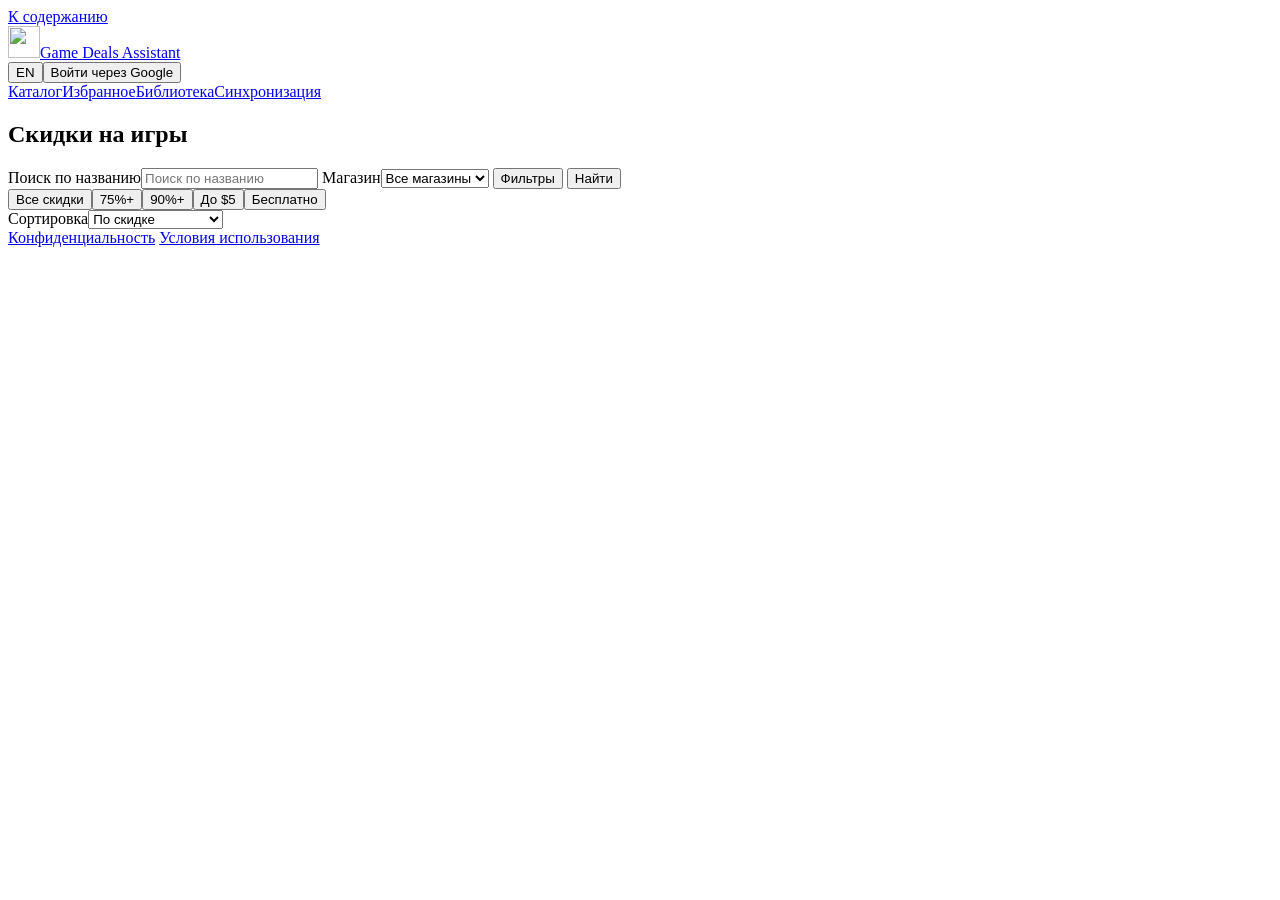
==== commit e1959167: "Publish OAuth privacy and terms pages in the catalog" ====
--- a/app/static/index.html
+++ b/app/static/index.html
@@ -190,6 +190,10 @@
         </div>
       </section>
     </main>
+    <footer class="wrap policy-links">
+      <a href="/static/privacy.html" data-t="privacy">Конфиденциальность</a>
+      <a href="/static/terms.html" data-t="terms">Условия использования</a>
+    </footer>
     <dialog id="priceDialog" aria-labelledby="dialogTitle">
       <form id="priceForm">
         <h2 id="dialogTitle" data-t="target">Желаемая цена</h2>
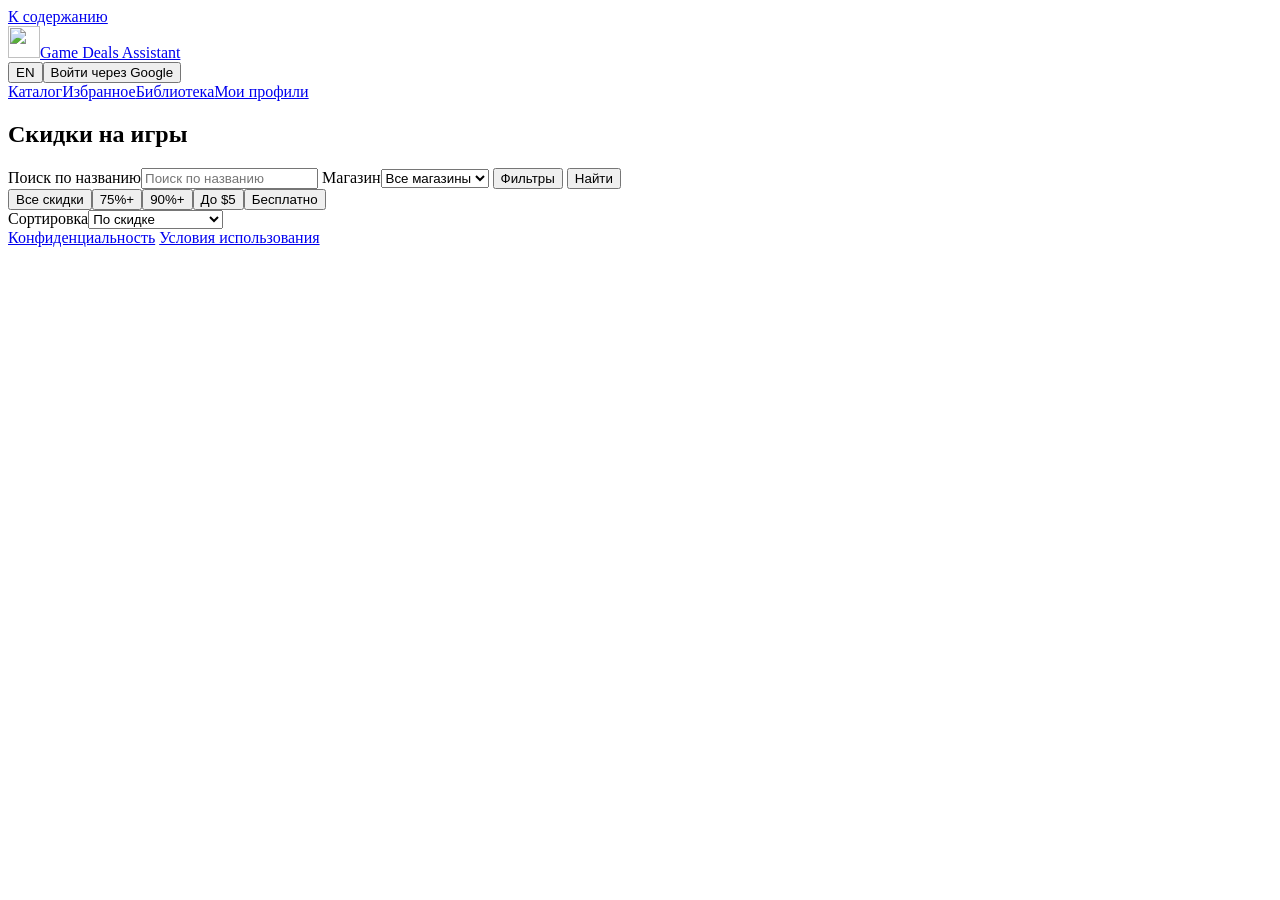
==== commit 2bffc633: "Manage private gaming profiles across platforms" ====
--- a/app/static/index.html
+++ b/app/static/index.html
@@ -30,7 +30,7 @@
       <a href="#deals" data-t="catalog">Каталог</a
       ><a href="#favorites" data-t="favorites">Избранное</a
       ><a href="#library" data-t="library">Библиотека</a
-      ><a href="#sync" data-t="sync">Синхронизация</a>
+      ><a href="#profiles" data-t="profiles">Мои профили</a>
     </nav>
     <main id="main" class="wrap" tabindex="-1">
       <div id="notice" role="alert" hidden>
@@ -145,14 +145,28 @@
             ><select id="libraryPlatform">
               <option value="" data-t="platforms">Все платформы</option>
             </select></label
-          ><a class="button" href="#sync" data-t="addGame">Добавить игру</a>
+          ><button id="openManual" type="button" data-t="addGame">Добавить игру</button>
         </div>
         <div id="libraryRows"></div>
       </section>
-      <section id="sync" hidden>
-        <h1 data-t="sync">Синхронизация</h1>
+      <section id="profiles" hidden>
+        <h1 data-t="profiles">Мои профили</h1>
         <div id="syncGate"></div>
+        <div id="profileRows" class="personal" aria-live="polite" hidden></div>
         <div class="personal forms">
+          <form id="profileForm">
+            <h2 data-t="linkProfile">Привязать профиль</h2>
+            <p data-t="profileHint">Выберите площадку и сохраните свой игровой ID или публичную ссылку.</p>
+            <label><span data-t="platform">Платформа</span><select id="profilePlatform" name="platform"></select></label>
+            <label id="customPlatformLabel" hidden><span data-t="platformName">Название площадки</span>
+              <input name="customPlatform" maxlength="64" disabled>
+            </label>
+            <label><span data-t="profileID">Игровой ID, ник или ссылка на профиль</span>
+              <input name="identifier" required maxlength="512" autocomplete="off" spellcheck="false">
+            </label>
+            <button class="primary" data-t="save">Сохранить</button>
+            <div class="feedback" role="status"></div>
+          </form>
           <form id="steamForm">
             <h2 data-t="steamLibrary">Библиотека Steam</h2>
             <p data-t="steamHint">
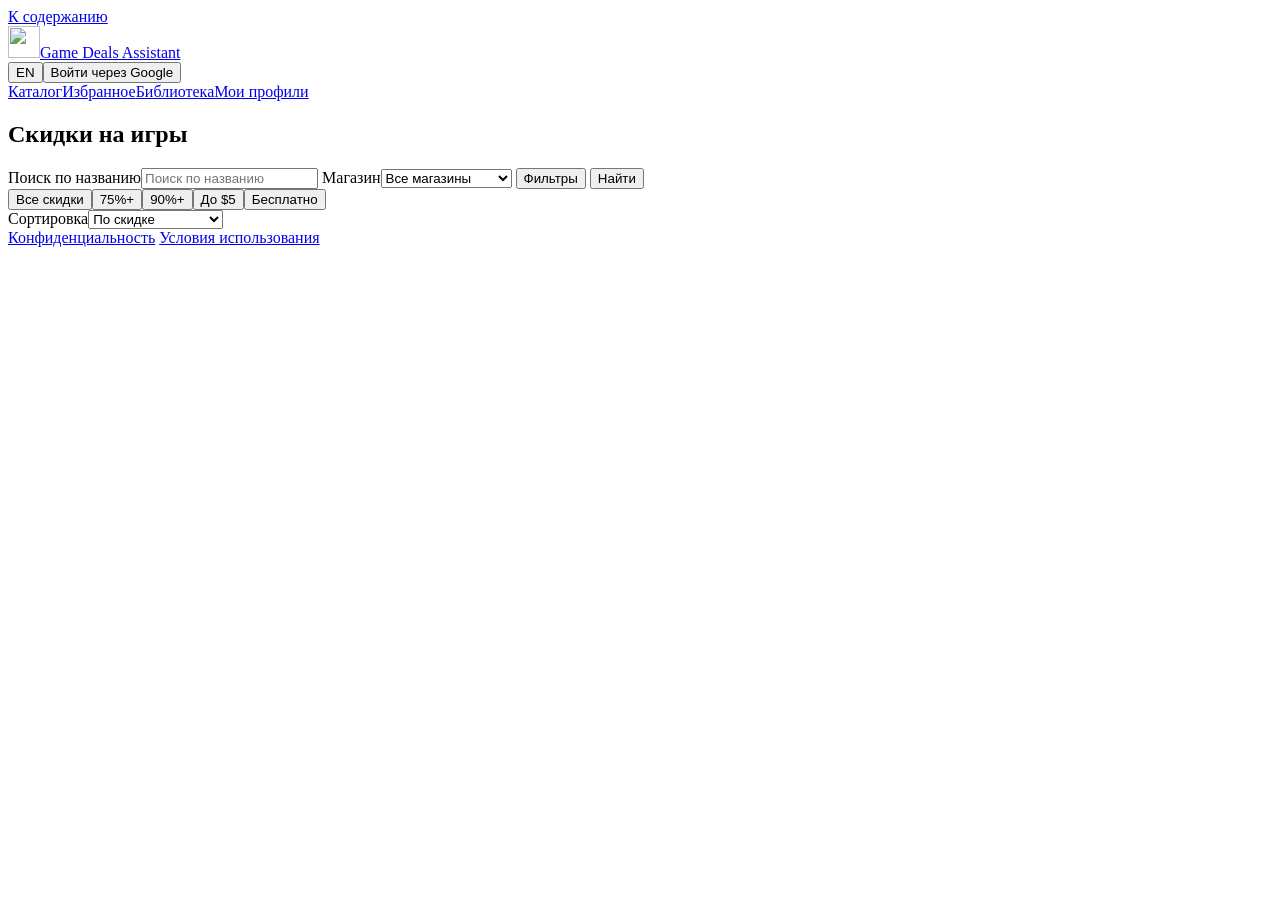
==== commit c9558ec9: "feat(ui): unify gaming profile connections and update integration tests" ====
--- a/app/static/index.html
+++ b/app/static/index.html
@@ -53,7 +53,9 @@
               ><span class="sr" data-t="store">Магазин</span
               ><select id="store">
                 <option value="" data-t="allStores">Все магазины</option>
-                <option value="steam_direct">Steam Direct</option>
+                <option value="steam">Steam</option>
+                <option value="gog">GOG</option>
+                <option value="epic">Epic Games Store</option>
               </select></label
             >
             <button
@@ -148,42 +150,7 @@
           ><button id="openManual" type="button" data-t="addGame">Добавить игру</button>
         </div>
         <div id="libraryRows"></div>
-      </section>
-      <section id="profiles" hidden>
-        <h1 data-t="profiles">Мои профили</h1>
-        <div id="syncGate"></div>
-        <div id="profileRows" class="personal" aria-live="polite" hidden></div>
         <div class="personal forms">
-          <form id="profileForm">
-            <h2 data-t="linkProfile">Привязать профиль</h2>
-            <p data-t="profileHint">Выберите площадку и сохраните свой игровой ID или публичную ссылку.</p>
-            <label><span data-t="platform">Платформа</span><select id="profilePlatform" name="platform"></select></label>
-            <label id="customPlatformLabel" hidden><span data-t="platformName">Название площадки</span>
-              <input name="customPlatform" maxlength="64" disabled>
-            </label>
-            <label><span data-t="profileID">Игровой ID, ник или ссылка на профиль</span>
-              <input name="identifier" required maxlength="512" autocomplete="off" spellcheck="false">
-            </label>
-            <button class="primary" data-t="save">Сохранить</button>
-            <div class="feedback" role="status"></div>
-          </form>
-          <form id="steamForm">
-            <h2 data-t="steamLibrary">Библиотека Steam</h2>
-            <p data-t="steamHint">
-              Введите 17 цифр SteamID64. Откройте доступ к играм в настройках
-              приватности Steam.
-            </p>
-            <label
-              >SteamID64<input
-                name="steam_id"
-                required
-                pattern="[0-9]{17}"
-                maxlength="17"
-                inputmode="numeric"
-                placeholder="76561198000000000" /></label
-            ><button class="primary" data-t="import">Импортировать</button>
-            <div class="feedback" role="status"></div>
-          </form>
           <form id="manualForm">
             <h2 data-t="addGame">Добавить игру</h2>
             <label
@@ -202,6 +169,11 @@
             <div class="feedback" role="status"></div>
           </form>
         </div>
+      </section>
+      <section id="profiles" hidden>
+        <h1 data-t="profiles">Мои профили</h1>
+        <div id="syncGate"></div>
+        <div id="profileRows" class="personal" aria-live="polite" hidden></div>
       </section>
     </main>
     <footer class="wrap policy-links">
